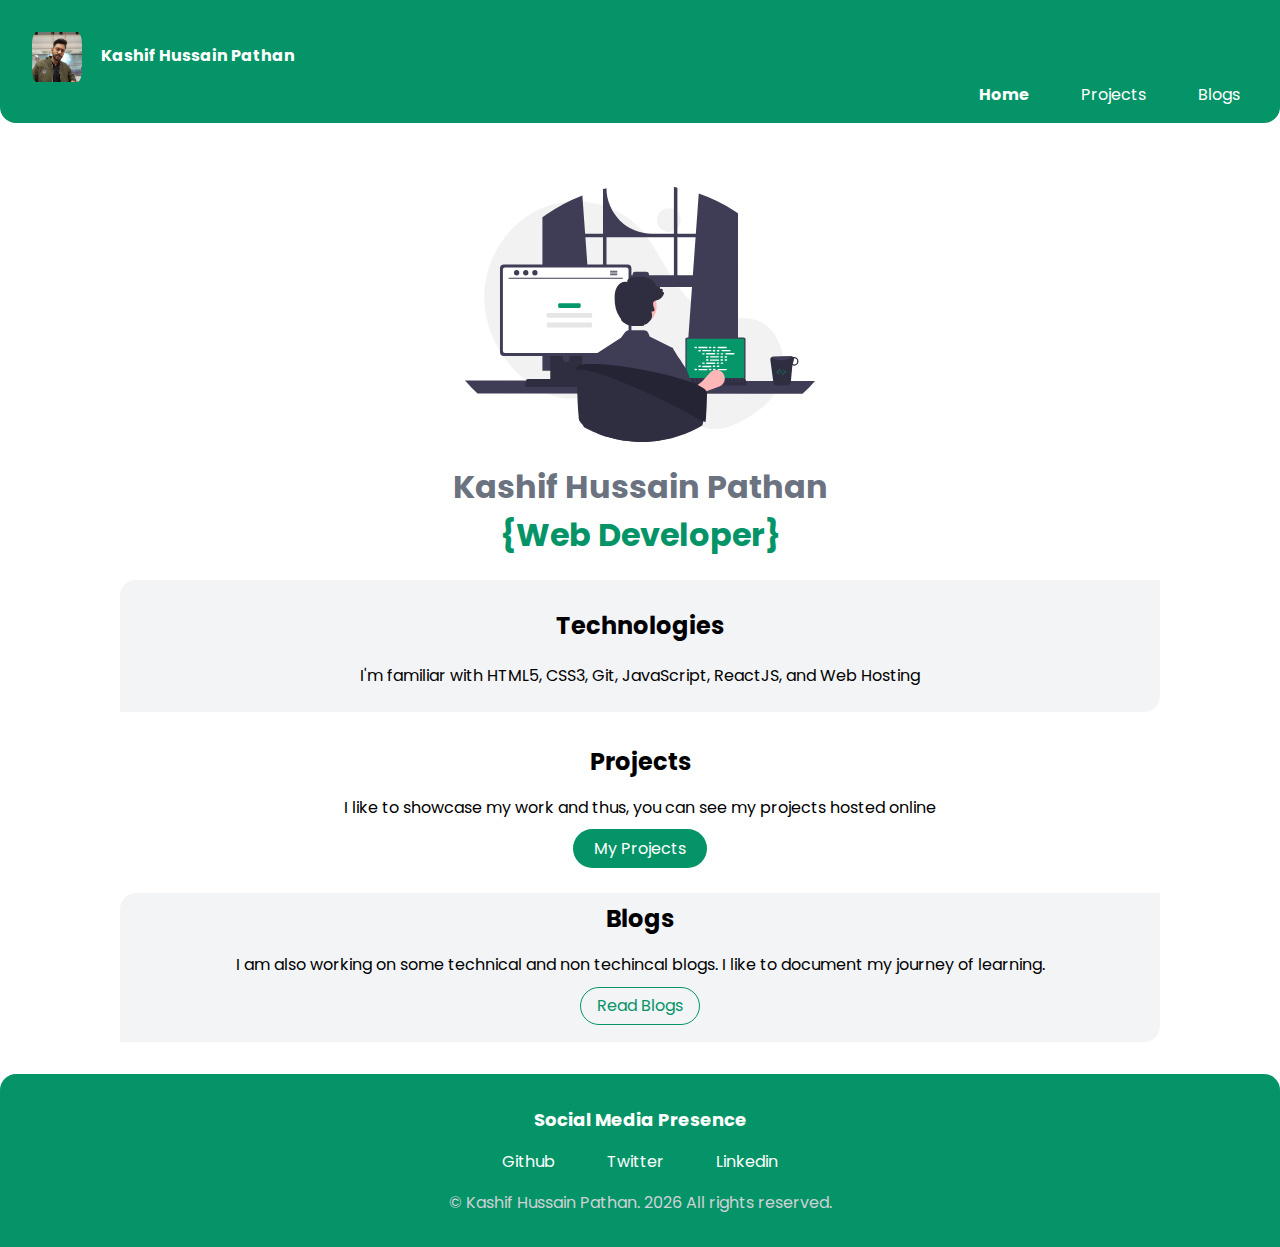
==== index.html @ cb009b43 "feat and style" ====
<!DOCTYPE html>
<html lang="en">

<head>
  <meta charset="UTF-8">
  <meta http-equiv="X-UA-Compatible" content="IE=edge">
  <meta name="viewport" content="width=device-width, initial-scale=1.0">
  <link rel="stylesheet" href="style.css">
  <title>Home | Kashif Hussain Pathan</title>
</head>

<body>
  <nav class="navigation container">
    <div class="nav-brand"> <img class="profile_img" src="images/profile.jpg" alt="profile_image"> Kashif Hussain Pathan
    </div>
    <ul class="list-non-bullet nav-pills nav-align">
      <li class="list-item-inline">
        <a class="link link-active" href="/">Home</a>
      </li>
      <li class="list-item-inline">
        <a class="link" href="/projects.html">Projects</a>
      </li>
      <li class="list-item-inline">
        <a class="link" href="/blogs.html">Blogs</a>
      </li>
    </ul>
  </nav>

  <header class="hero">
    <img class="hero-img" src="images/hero_img.svg" alt="hero-image">
    <h1 class="hero-heading"> Kashif Hussain Pathan <br><span class="hero-heading-highlight"> {Web Developer}</span>
    </h1>
  </header>

  <section class="section off-white">
    <div class="container container-center">
      <h2 class="tech"> Technologies</h2>
      <p class="tech-details">I'm familiar with HTML5, CSS3, Git, JavaScript, ReactJS, and Web Hosting</p>
    </div>

  </section>

  <section class="section">
    <div class="container-center">
      <h2 class="blog_h2"> Projects</h2>
      <p class="project-detail">I like to showcase my work and thus, you can see my projects hosted online</p>
      <a class="link link-primary" href="/projects.html">My Projects </a>
    </div>

  </section>

  <section class="section off-white">
    <div class="container container-center">
      <h2 class="blog_h2"> Blogs</h2>
      <p>I am also working on some technical and non techincal blogs. I like to document my journey of learning.</p>
      <a class="link link-secondary space" href="/blogs.html"> Read Blogs</a>
      <p></p>
    </div>
  </section>

  <footer class="footer container">
    <div class="footer-header">Social Media Presence</div>
    <ul class="social-links list-non-bullet">
      <li class="list-item-inline">
        <a class="link" target="_blank" href="https://github.com/kashifhussainpathan">Github</a></li>
      <li class="list-item-inline">
        <a class="link" target="_blank" href="https://twitter.com/Kashifhussainkp?t=npp_-eEBK-pYxMiQ1iUwSw&s=09">
          Twitter</a>
      </li>
      <li class="list-item-inline">
        <a class="link" target="_blank" href="https://www.linkedin.com/in/kashif-hussain-pathan-51a32a25b/">Linkedin</a>
      </li>
    </ul>
    <p class="copyright"> &copy; Kashif Hussain Pathan. <span id="year"> </span> All rights reserved.</p> 
  </footer>
  <script src="app.js"></script>
</body>

</html>
---- style.css ----
@import url('https://fonts.googleapis.com/css2?family=Open+Sans:wght@300;400;700&family=Poppins:wght@100;400;700&display=swap');

::selection {
    background-color: var(--primary-color);
    color: white;
}

body {
    font-family: 'poppins', sans-serif;
    margin: 0px auto;
    width: 100%;
}

:root {
    --primary-color: hsl(161, 94%, 30%);
    --color-primary-light: hsl(161, 94%, 33%);
    --off-white: hsl(220, 14%, 96%);
    --dark-gray: hsl(220, 9%, 46%);
}

/* margin */
.margin-md {
    margin-top: 2rem;
}

/* container */

.container {
    padding: 0rem 1rem;
    width: auto;
}

.container-center {
    max-width: 900px;
    width: 100%;
    margin: auto;
}


.link {
    text-decoration: none;
    padding: 0.5rem 1rem;
}

.link-primary {
    background-color: var(--primary-color);
    color: white;
    border-radius: 2rem;
    font-weight: 400;
    border: none;
    padding: 0.5rem 1.3rem;
}

.link-primary:hover {
    background-color: var(--color-primary-light);
}

.link-secondary {
    border: 1px solid var(--primary-color);
    border-radius: 2rem;
    color: var(--primary-color);
    margin: 1rem;
    padding: 0.4rem 1rem;
}

.link-secondary:hover {
    border: 1.4px solid var(--color-primary-light);
    font-weight: 500;
}

/* Lists */

.list-non-bullet {
    list-style: none;
}

.list-item-inline {
    padding: 0rem 0.5rem;
    display: inline;
}

/* navigation */
.navigation {
    background-color: var(--primary-color);
    color: white;
    padding-bottom: 1rem;
    border-bottom-left-radius: 1rem;
    border-bottom-right-radius: 1rem;
    margin: auto;
    width: auto;
}

.navigation .link {
    color: white;
}

.nav-brand {
    font-weight: bold;
    padding-top: 2rem;
    display: inline-block;
}

.nav-pills {
    text-align: right;
    margin: 0;
}


.link-active {
    font-weight: bold;
}

/* Hero */
.hero {

    padding-top: 4rem;
    /* padding-bottom: 2rem; */

}

.hero-img {
    display: block;
    max-width: 350px;
    margin: auto;
    width: auto;
}

.hero .hero-heading {
    color: var(--dark-gray);
    text-align: center;
}

.hero-heading {
    color: var(--dark-gray);
    text-align: center;
}

.hero-heading-highlight {
    color: var(--primary-color);
}

.section {
    text-align: center;
    padding: 2rem;
}

.off-white {
    background-color: var(--off-white);
    border-top-left-radius: 1rem;
    border-bottom-right-radius: 1rem;
    margin: auto;
    width: 80%;
    padding: 0.5rem;
}

/* Footer */

.footer {
    background-color: var(--primary-color);
    margin-top: 2rem;
    text-align: center;
    border-top-left-radius: 1rem;
    border-top-right-radius: 1rem;
    padding: 1rem;
}

.footer .link {
    color: white;
}

.footer-header {
    color: white;
    font-weight: 700;
    padding-top: 1rem;
    font-size: large;
}

.footer ul {
    padding-inline-start: 0px;
}

.copyright {
    color: #ced1d7;
}

/* Showcase List */
.showcase-list {
    border-top-left-radius: 1rem;
    border-bottom-right-radius: 1rem;
    padding: 2rem;
    text-align: center;
    margin: 1rem auto;
}

.heading-code {
    text-align: center;
    padding-top: 1rem;
    padding-bottom: 0.5rem;
}

.showcase-list h1 {
    margin: 0px;
    font-size: 1.5em;
}

.showcase-list p {
    margin-top: 0.2rem;
    padding-bottom: 0.5rem;
}

small {
    font-size: smaller;
    display: inline;
    margin: 0;
}

.ol {
    padding-inline-start: 0px;
}

/* blog */
.blog-content {
    text-align: justify;
    padding-bottom: 0.5rem;
}

.blogs h1 {
    margin-top: 1.5rem;
    margin-bottom: 0px;
    /* color: var(--primary-color); */
}


.blog_h2 {
    margin-top: 0;
    margin-bottom: 0.5rem;
}

.profile_img {
    width: 50px;
    vertical-align: middle;
    display: inline-block;
    padding: 0rem 1rem;
    border-radius: 25%;
}

/* blog page */
.h2_head {
    text-align: center;
    margin-top: 2rem;
}

.blog-head {
    color: var(--dark-gray);
    font-size: 1.5rem;
}

.github-alternative-name h3 {
    font-size: 1.3rem;
}

.img-inside-alternative {
    margin: auto;
    width: auto;
    display: block;
}

.boxmodel {
    display: block;
    margin: auto;
    width: auto;
}

.back-btn {
    margin: 2rem;
}

.link-back {
    background-color: var(--dark-gray);
    color: white;
}
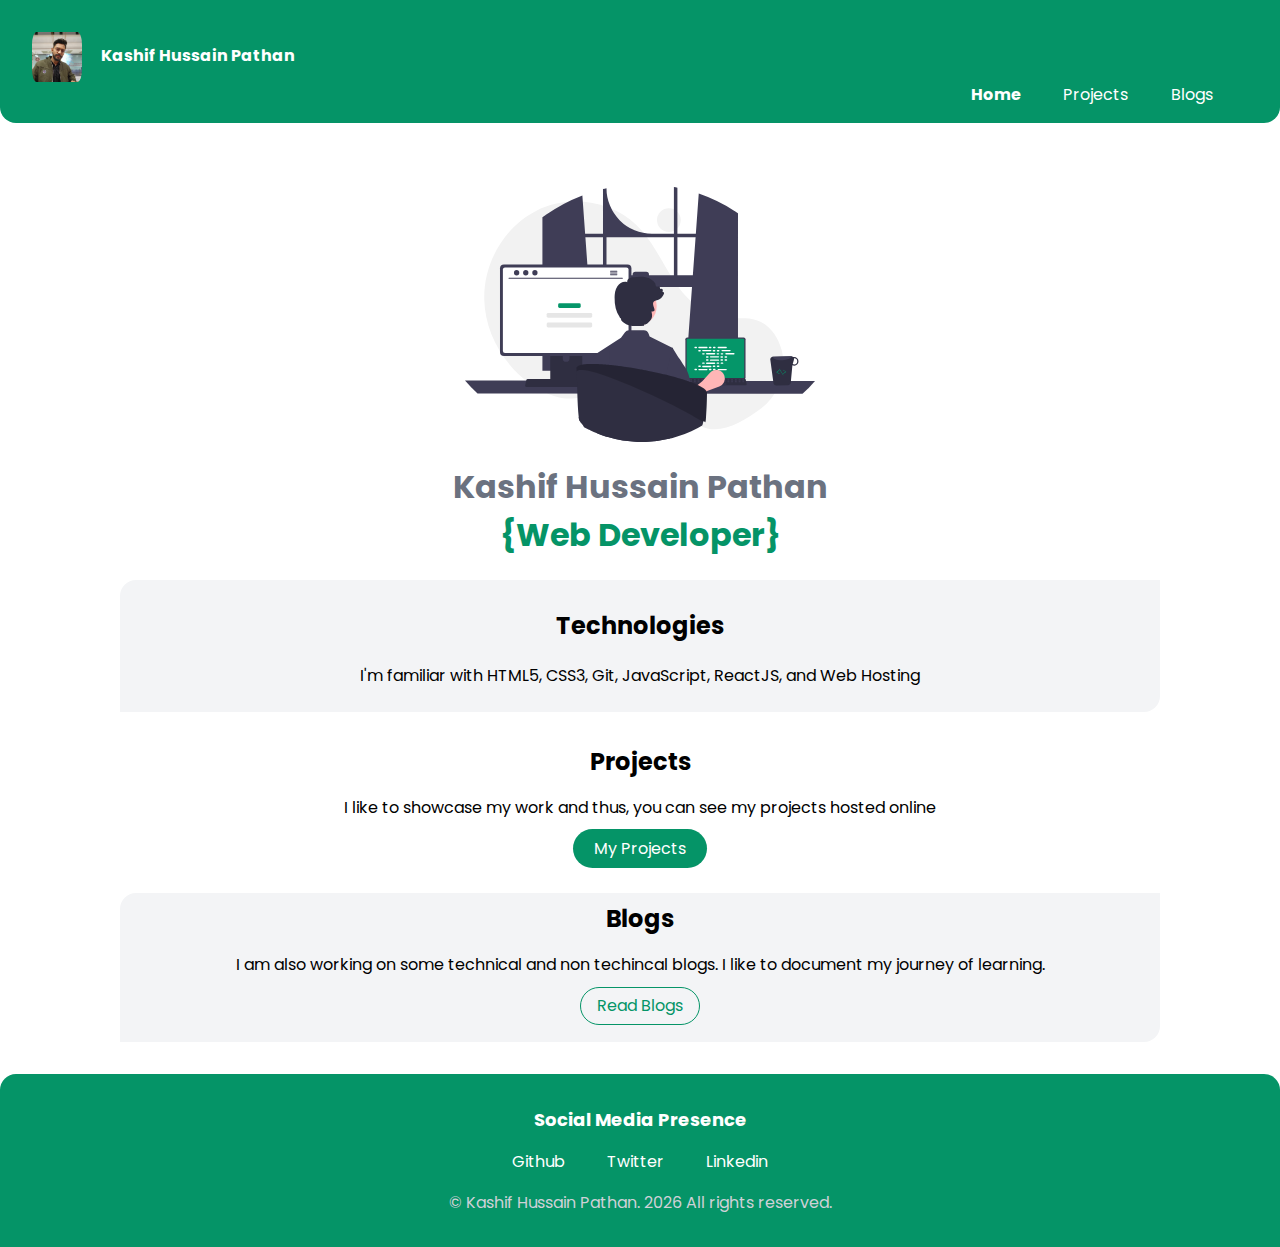
==== commit 6c151d51: "style" ====
--- a/index.html
+++ b/index.html
@@ -15,13 +15,13 @@
     </div>
     <ul class="list-non-bullet nav-pills nav-align">
       <li class="list-item-inline">
-        <a class="link link-active" href="/">Home</a>
+        <a class="link link-active link-hover" href="/">Home</a>
       </li>
       <li class="list-item-inline">
-        <a class="link" href="/projects.html">Projects</a>
+        <a class="link link-hover" href="/projects.html">Projects</a>
       </li>
       <li class="list-item-inline">
-        <a class="link" href="/blogs.html">Blogs</a>
+        <a class="link link-hover" href="/blogs.html">Blogs</a>
       </li>
     </ul>
   </nav>
--- a/style.css
+++ b/style.css
@@ -39,7 +39,8 @@
 
 .link {
     text-decoration: none;
-    padding: 0.5rem 1rem;
+    padding: 0.5rem 0rem;
+    margin: 0rem 0.7rem;
 }
 
 .link-primary {
@@ -88,6 +89,7 @@
     border-bottom-right-radius: 1rem;
     margin: auto;
     width: auto;
+    padding-right: 3rem;
 }
 
 .navigation .link {
@@ -278,6 +280,9 @@
 .link-back {
     background-color: var(--dark-gray);
     color: white;
-}
-
-
+    padding: 0em 0.5em;
+}
+
+.link-hover:hover {
+    border-bottom: 2px solid white;
+}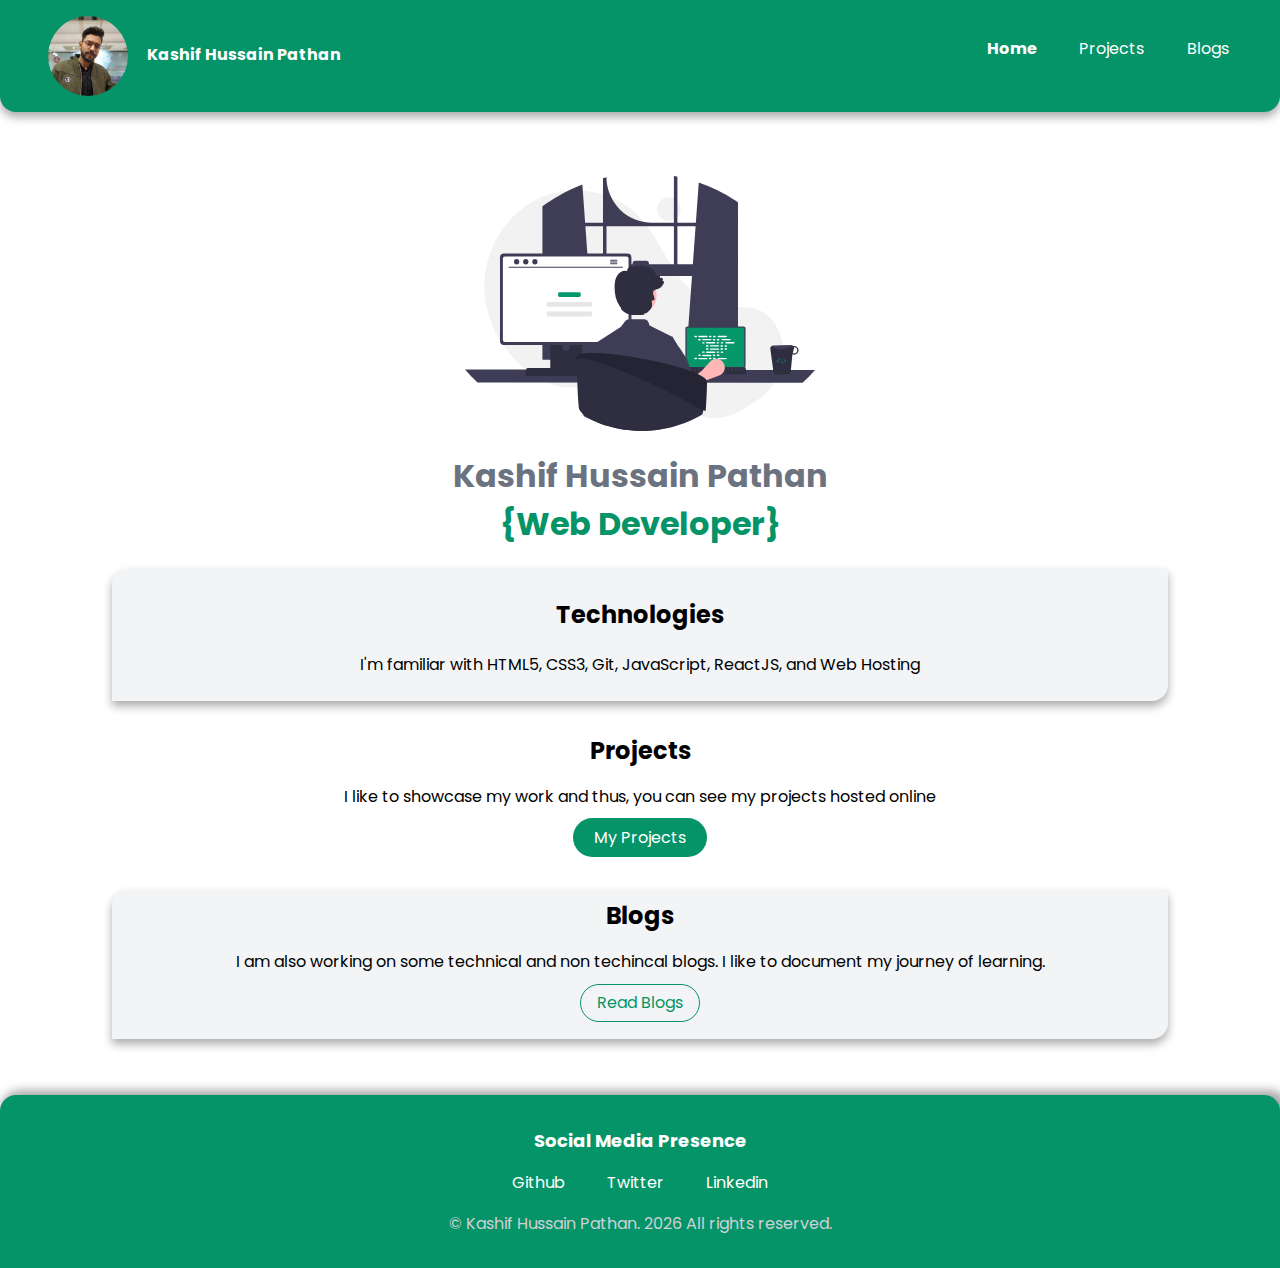
==== commit a5f8faef: "style: change in style" ====
--- a/index.html
+++ b/index.html
@@ -10,20 +10,21 @@
 </head>
 
 <body>
-  <nav class="navigation container">
-    <div class="nav-brand"> <img class="profile_img" src="images/profile.jpg" alt="profile_image"> Kashif Hussain Pathan
-    </div>
-    <ul class="list-non-bullet nav-pills nav-align">
-      <li class="list-item-inline">
-        <a class="link link-active link-hover" href="/">Home</a>
-      </li>
-      <li class="list-item-inline">
-        <a class="link link-hover" href="/projects.html">Projects</a>
-      </li>
-      <li class="list-item-inline">
-        <a class="link link-hover" href="/blogs.html">Blogs</a>
-      </li>
-    </ul>
+  <nav class="navigation container nav-container">
+      <div class="nav-brand"> <img class="profile_img" src="images/profile.jpg" alt="profile_image"> <span
+          class="nav-brand-name">Kashif Hussain Pathan</span>
+      </div>
+      <ul class="list-non-bullet nav-pills nav-align">
+        <li class="list-item-inline nav-pill">
+          <a class="link link-active link-hover" href="/">Home</a>
+        </li>
+        <li class="list-item-inline nav-pill">
+          <a class="link link-hover" href="/projects.html">Projects</a>
+        </li>
+        <li class="list-item-inline nav-pill">
+          <a class="link link-hover" href="/blogs.html">Blogs</a>
+        </li>
+      </ul>
   </nav>
 
   <header class="hero">
@@ -40,8 +41,8 @@
 
   </section>
 
-  <section class="section">
-    <div class="container-center">
+  <section class="section white">
+    <div class=" container container-center">
       <h2 class="blog_h2"> Projects</h2>
       <p class="project-detail">I like to showcase my work and thus, you can see my projects hosted online</p>
       <a class="link link-primary" href="/projects.html">My Projects </a>
@@ -53,7 +54,7 @@
     <div class="container container-center">
       <h2 class="blog_h2"> Blogs</h2>
       <p>I am also working on some technical and non techincal blogs. I like to document my journey of learning.</p>
-      <a class="link link-secondary space" href="/blogs.html"> Read Blogs</a>
+      <a class="link link-secondary" href="/blogs.html"> Read Blogs</a>
       <p></p>
     </div>
   </section>
@@ -71,7 +72,7 @@
         <a class="link" target="_blank" href="https://www.linkedin.com/in/kashif-hussain-pathan-51a32a25b/">Linkedin</a>
       </li>
     </ul>
-    <p class="copyright"> &copy; Kashif Hussain Pathan. <span id="year"> </span> All rights reserved.</p> 
+    <p class="copyright"> &copy; Kashif Hussain Pathan. <span id="year"> </span> All rights reserved.</p>
   </footer>
   <script src="app.js"></script>
 </body>
--- a/style.css
+++ b/style.css
@@ -13,10 +13,11 @@
 
 :root {
     --primary-color: hsl(161, 94%, 30%);
-    --color-primary-light: hsl(161, 94%, 33%);
+    --color-primary-light: hsl(161, 94%, 33.33%);
     --off-white: hsl(220, 14%, 96%);
     --dark-gray: hsl(220, 9%, 46%);
 }
+
 
 /* margin */
 .margin-md {
@@ -26,13 +27,13 @@
 /* container */
 
 .container {
-    padding: 0rem 1rem;
+    /* padding: 0rem 1rem; */
     width: auto;
 }
 
 .container-center {
     max-width: 900px;
-    width: 100%;
+    width: 80%;
     margin: auto;
 }
 
@@ -50,10 +51,12 @@
     font-weight: 400;
     border: none;
     padding: 0.5rem 1.3rem;
+    transition: 0.3s;
 }
 
 .link-primary:hover {
     background-color: var(--color-primary-light);
+    box-shadow: 0px 1px 10px 0px #aaa;
 }
 
 .link-secondary {
@@ -62,11 +65,13 @@
     color: var(--primary-color);
     margin: 1rem;
     padding: 0.4rem 1rem;
+    transition: 0.3s;
+
 }
 
 .link-secondary:hover {
-    border: 1.4px solid var(--color-primary-light);
     font-weight: 500;
+    box-shadow: 0px 1px 10px 0px #aaa;
 }
 
 /* Lists */
@@ -84,12 +89,21 @@
 .navigation {
     background-color: var(--primary-color);
     color: white;
+    padding: 0rem 2rem;
     padding-bottom: 1rem;
     border-bottom-left-radius: 1rem;
     border-bottom-right-radius: 1rem;
     margin: auto;
     width: auto;
-    padding-right: 3rem;
+    z-index: 999;
+    box-shadow: 0px 5px 10px 0px #aaa;
+}
+
+.nav-container {
+    display: flex;
+    justify-content: space-between;
+    align-items: center;
+
 }
 
 .navigation .link {
@@ -98,19 +112,53 @@
 
 .nav-brand {
     font-weight: bold;
-    padding-top: 2rem;
+    padding-top: 1rem;
     display: inline-block;
 }
 
 .nav-pills {
     text-align: right;
     margin: 0;
-}
-
+
+}
+
+@media screen and (max-width: 500px) {
+    .nav-pill {
+        display: block;
+        margin-top: 0.7rem;
+    }
+
+    .nav-brand-name {
+        display: block;
+        margin-top: 0.5rem;
+    }
+
+    .nav-brand {
+        text-align: center;
+
+    }
+
+    .link-secondary {
+        display: block;
+        width: 35%;
+        margin: 1rem auto;
+    }
+}
 
 .link-active {
     font-weight: bold;
 }
+
+/* Profile Image  */
+
+.profile_img {
+    width: 80px;
+    vertical-align: middle;
+    display: inline-block;
+    padding: 0rem 1rem;
+    border-radius: 100%;
+}
+
 
 /* Hero */
 .hero {
@@ -143,7 +191,7 @@
 
 .section {
     text-align: center;
-    padding: 2rem;
+    padding: 2rem 0;
 }
 
 .off-white {
@@ -152,18 +200,27 @@
     border-bottom-right-radius: 1rem;
     margin: auto;
     width: 80%;
-    padding: 0.5rem;
+    padding: 0.5rem 1rem;
+    box-shadow: 0px 5px 10px 0px #aaa;
+}
+
+.white {
+    margin: 1.5rem auto;
+    width: 80%;
+    padding: 0.5rem 0.5rem;
+    margin-bottom: 2rem;
 }
 
 /* Footer */
 
 .footer {
     background-color: var(--primary-color);
-    margin-top: 2rem;
+    margin-top: 3.5rem;
     text-align: center;
     border-top-left-radius: 1rem;
     border-top-right-radius: 1rem;
     padding: 1rem;
+    box-shadow: 5px 0px 10px 5px #aaa;
 }
 
 .footer .link {
@@ -189,9 +246,15 @@
 .showcase-list {
     border-top-left-radius: 1rem;
     border-bottom-right-radius: 1rem;
-    padding: 2rem;
+    padding: 2rem 1rem;
+    padding-top: 1rem;
     text-align: center;
     margin: 1rem auto;
+}
+@media (max-width: 500px) {
+    .showcase-list{
+        padding-bottom: 1rem;
+    }
 }
 
 .heading-code {
@@ -238,13 +301,7 @@
     margin-bottom: 0.5rem;
 }
 
-.profile_img {
-    width: 50px;
-    vertical-align: middle;
-    display: inline-block;
-    padding: 0rem 1rem;
-    border-radius: 25%;
-}
+
 
 /* blog page */
 .h2_head {
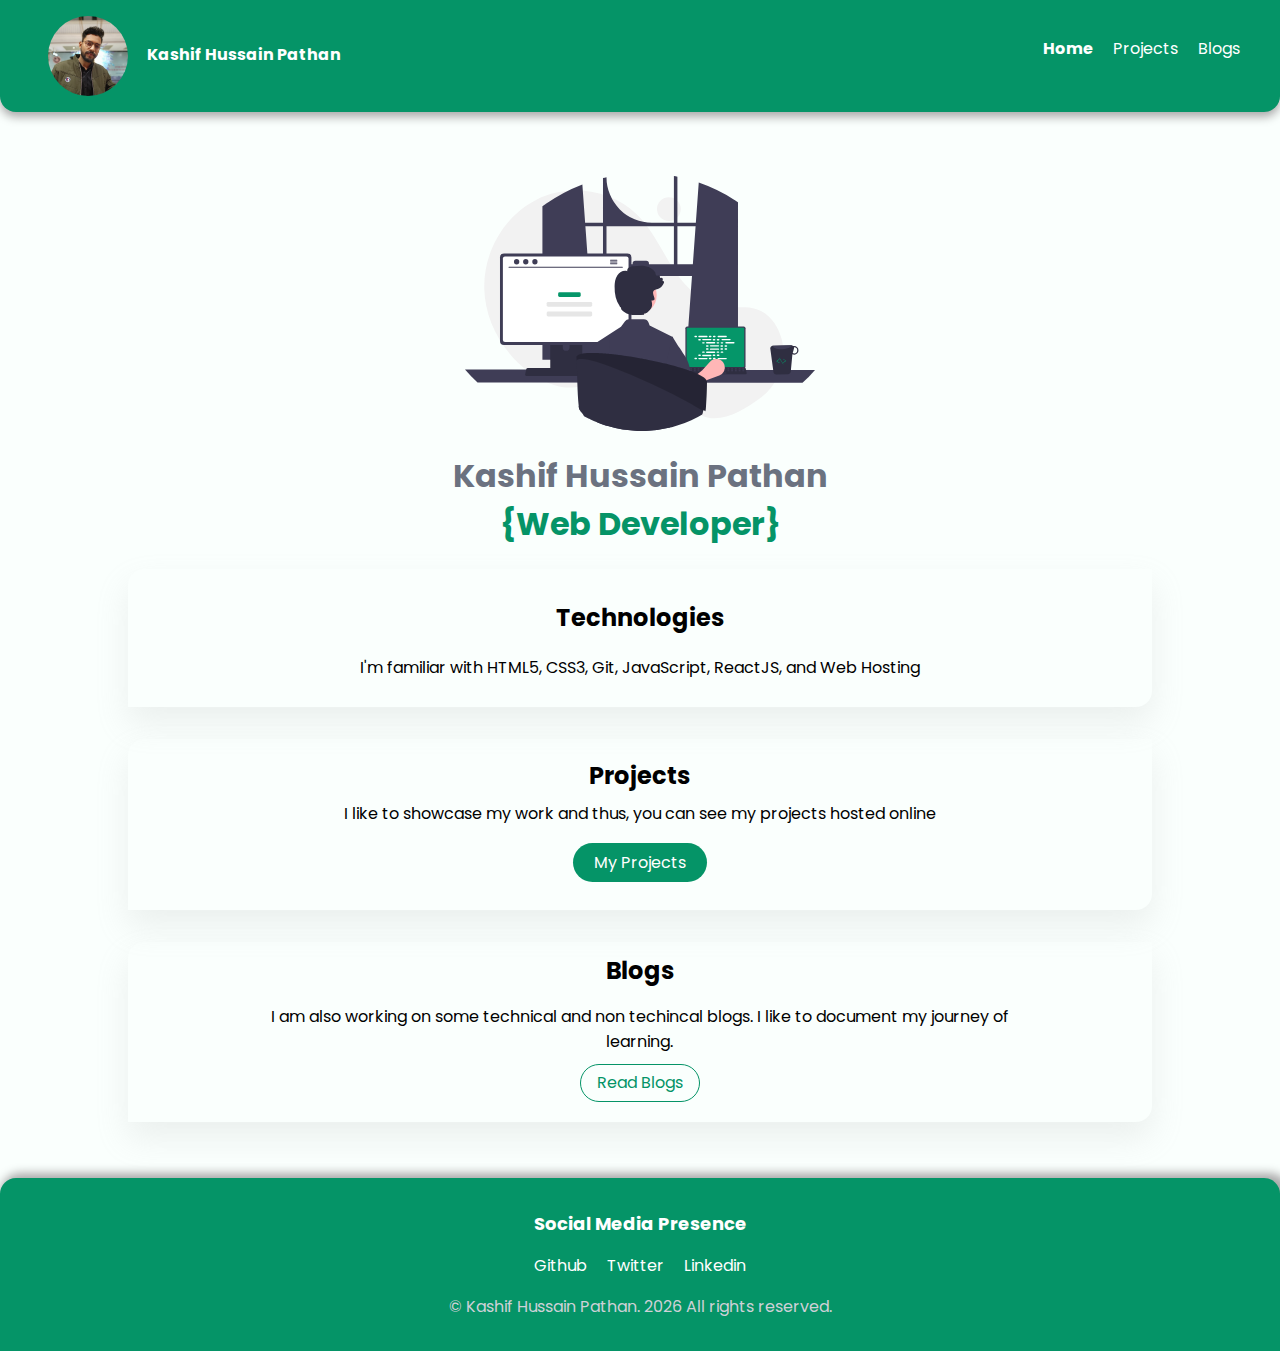
==== commit 49c2df3e: "update style" ====
--- a/index.html
+++ b/index.html
@@ -29,7 +29,8 @@
 
   <header class="hero">
     <img class="hero-img" src="images/hero_img.svg" alt="hero-image">
-    <h1 class="hero-heading"> Kashif Hussain Pathan <br><span class="hero-heading-highlight"> {Web Developer}</span>
+    <h1 class="hero-heading"> Kashif Hussain Pathan <br>
+      <span class="hero-heading-highlight"> {Web Developer}</span>
     </h1>
   </header>
 
@@ -41,7 +42,7 @@
 
   </section>
 
-  <section class="section white">
+  <section class="section white showcase-list">
     <div class=" container container-center">
       <h2 class="blog_h2"> Projects</h2>
       <p class="project-detail">I like to showcase my work and thus, you can see my projects hosted online</p>
--- a/style.css
+++ b/style.css
@@ -9,6 +9,7 @@
     font-family: 'poppins', sans-serif;
     margin: 0px auto;
     width: 100%;
+    background-color: hsl(161, 94%, 99%);
 }
 
 :root {
@@ -16,6 +17,7 @@
     --color-primary-light: hsl(161, 94%, 33.33%);
     --off-white: hsl(220, 14%, 96%);
     --dark-gray: hsl(220, 9%, 46%);
+    --shadow: 0 1rem 2rem hsla(0,0%,70.6%,0.2);
 }
 
 
@@ -34,14 +36,12 @@
 .container-center {
     max-width: 900px;
     width: 80%;
-    margin: auto;
-}
+    margin: auto;}
 
 
 .link {
     text-decoration: none;
     padding: 0.5rem 0rem;
-    margin: 0rem 0.7rem;
 }
 
 .link-primary {
@@ -103,7 +103,6 @@
     display: flex;
     justify-content: space-between;
     align-items: center;
-
 }
 
 .navigation .link {
@@ -122,28 +121,6 @@
 
 }
 
-@media screen and (max-width: 500px) {
-    .nav-pill {
-        display: block;
-        margin-top: 0.7rem;
-    }
-
-    .nav-brand-name {
-        display: block;
-        margin-top: 0.5rem;
-    }
-
-    .nav-brand {
-        text-align: center;
-
-    }
-
-    .link-secondary {
-        display: block;
-        width: 35%;
-        margin: 1rem auto;
-    }
-}
 
 .link-active {
     font-weight: bold;
@@ -156,7 +133,7 @@
     vertical-align: middle;
     display: inline-block;
     padding: 0rem 1rem;
-    border-radius: 100%;
+    border-radius: 50%;
 }
 
 
@@ -190,12 +167,21 @@
 }
 
 .section {
+    box-sizing: border-box;
     text-align: center;
     padding: 2rem 0;
-}
-
-.off-white {
-    background-color: var(--off-white);
+    border-top-left-radius: 1rem;
+    border-bottom-right-radius: 1rem;
+    margin: auto;
+    width: 80%;
+    padding: 0.5rem 1rem;
+    box-shadow: var(--shadow);
+    border: 3px solid transparent;
+}
+.section:hover{
+    border: 3px solid var(--primary-color) ;
+}
+/* .off-white {
     border-top-left-radius: 1rem;
     border-bottom-right-radius: 1rem;
     margin: auto;
@@ -203,13 +189,15 @@
     padding: 0.5rem 1rem;
     box-shadow: 0px 5px 10px 0px #aaa;
 }
-
 .white {
+    border-top-left-radius: 1rem;
+    border-bottom-right-radius: 1rem;
     margin: 1.5rem auto;
     width: 80%;
     padding: 0.5rem 0.5rem;
     margin-bottom: 2rem;
-}
+    box-shadow: 0px 5px 10px 0px #aaa;
+} */
 
 /* Footer */
 
@@ -249,11 +237,54 @@
     padding: 2rem 1rem;
     padding-top: 1rem;
     text-align: center;
-    margin: 1rem auto;
-}
-@media (max-width: 500px) {
-    .showcase-list{
-        padding-bottom: 1rem;
+    margin: 2rem auto;
+}
+
+@media screen and (max-width: 600px) {
+    .nav-pill {
+        display: block;
+        margin-top: 0.7rem;
+    }
+
+    .nav-brand-name {
+        display: block;
+        margin-top: 0.5rem;
+    }
+
+    .nav-brand {
+        text-align: center;
+
+    }
+
+    .project-detail {
+        margin-bottom: 1.5rem;
+    }
+
+    .link-secondary {
+        display: inline-block;
+        margin: auto;
+    }
+
+    .showcase-list {
+        padding-bottom: 0.5rem;
+    }
+
+    .hero-img {
+        width: 90%;
+        margin: auto;
+    }
+
+    .hero-heading {
+        margin: 2rem 0.5rem;
+
+    }
+
+    .hero-heading-highlight {
+        font-size: smaller;
+    }
+
+    .showcase-list {
+        padding-bottom: 1.5rem;
     }
 }
 
@@ -301,8 +332,6 @@
     margin-bottom: 0.5rem;
 }
 
-
-
 /* blog page */
 .h2_head {
     text-align: center;
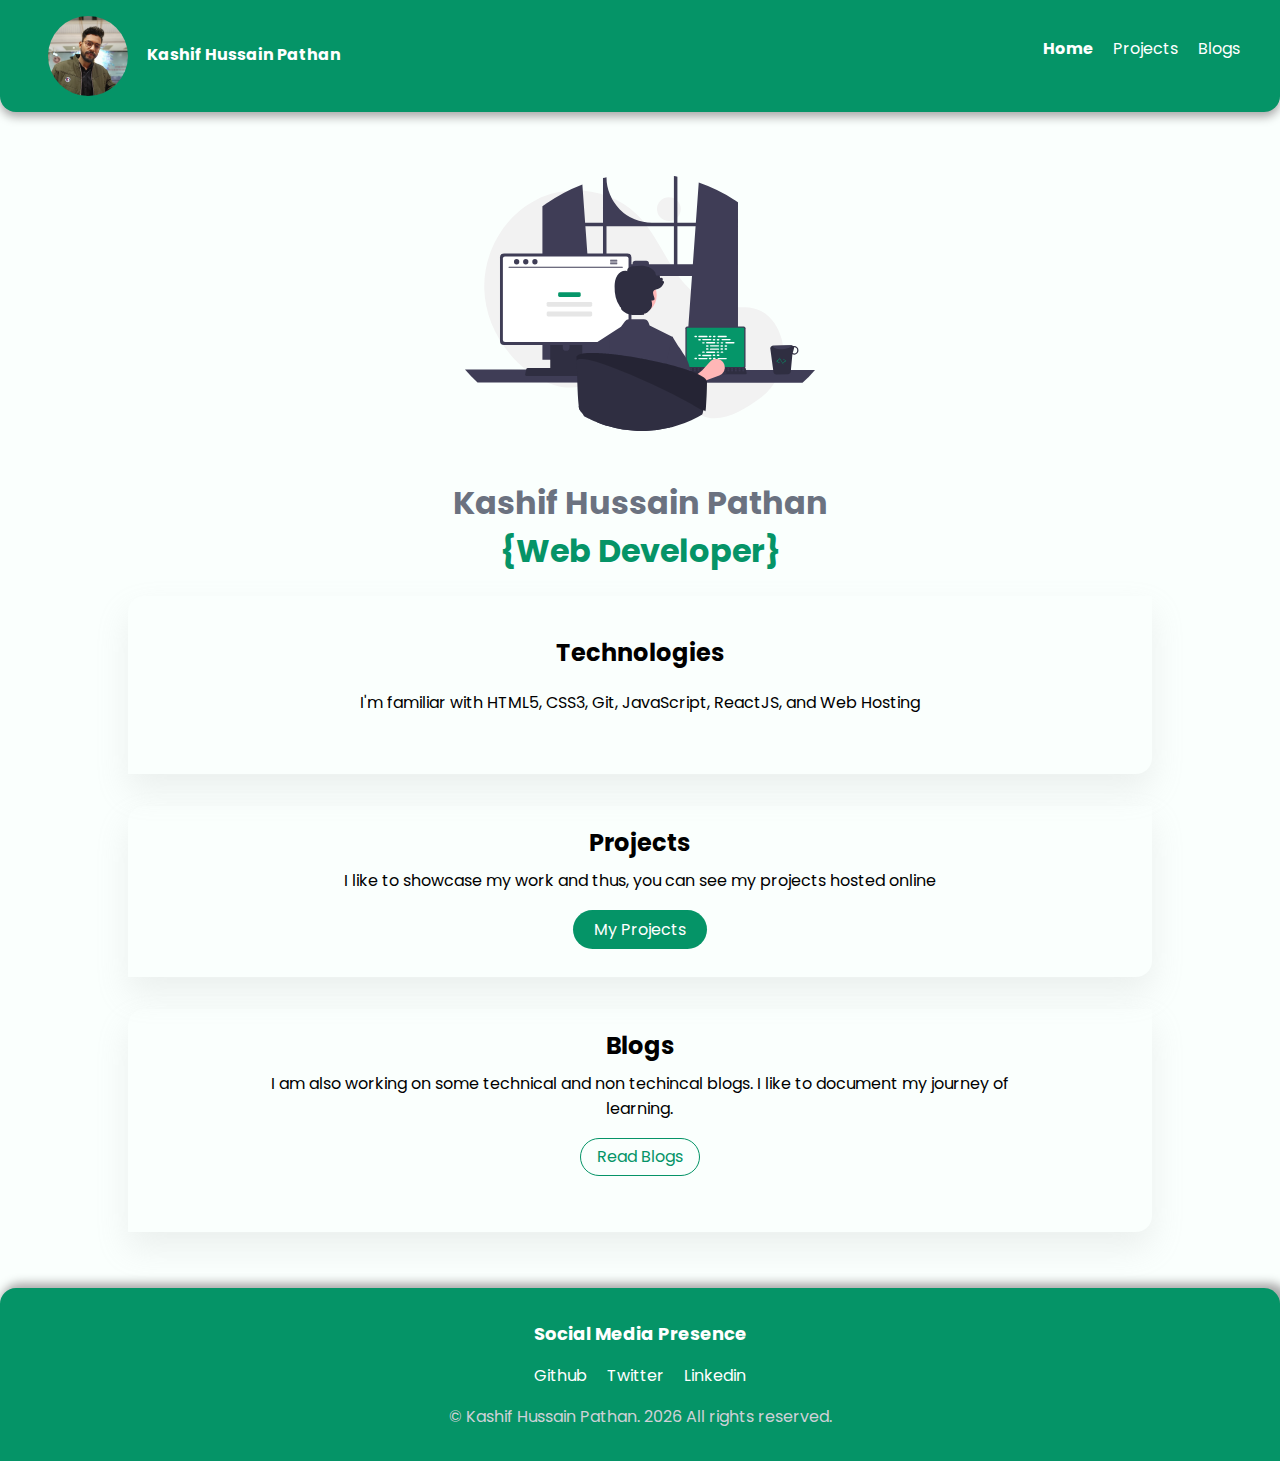
==== commit eddac591: "updated style" ====
--- a/index.html
+++ b/index.html
@@ -34,7 +34,7 @@
     </h1>
   </header>
 
-  <section class="section off-white">
+  <section class="section showcase-list">
     <div class="container container-center">
       <h2 class="tech"> Technologies</h2>
       <p class="tech-details">I'm familiar with HTML5, CSS3, Git, JavaScript, ReactJS, and Web Hosting</p>
@@ -42,7 +42,7 @@
 
   </section>
 
-  <section class="section white showcase-list">
+  <section class="section showcase-list">
     <div class=" container container-center">
       <h2 class="blog_h2"> Projects</h2>
       <p class="project-detail">I like to showcase my work and thus, you can see my projects hosted online</p>
@@ -51,7 +51,7 @@
 
   </section>
 
-  <section class="section off-white">
+  <section class="section showcase-list">
     <div class="container container-center">
       <h2 class="blog_h2"> Blogs</h2>
       <p>I am also working on some technical and non techincal blogs. I like to document my journey of learning.</p>
--- a/style.css
+++ b/style.css
@@ -160,6 +160,7 @@
 .hero-heading {
     color: var(--dark-gray);
     text-align: center;
+    margin-top: 3rem;
 }
 
 .hero-heading-highlight {
@@ -237,7 +238,8 @@
     padding: 2rem 1rem;
     padding-top: 1rem;
     text-align: center;
-    margin: 2rem auto;
+    margin: 0 auto;
+    margin-bottom: 2rem;
 }
 
 @media screen and (max-width: 600px) {
@@ -287,7 +289,12 @@
         padding-bottom: 1.5rem;
     }
 }
-
+.project-heading{
+    color: var(--dark-gray);
+    text-align: center;
+    margin-top: 3rem;
+    margin-bottom: 2rem;
+}
 .heading-code {
     text-align: center;
     padding-top: 1rem;
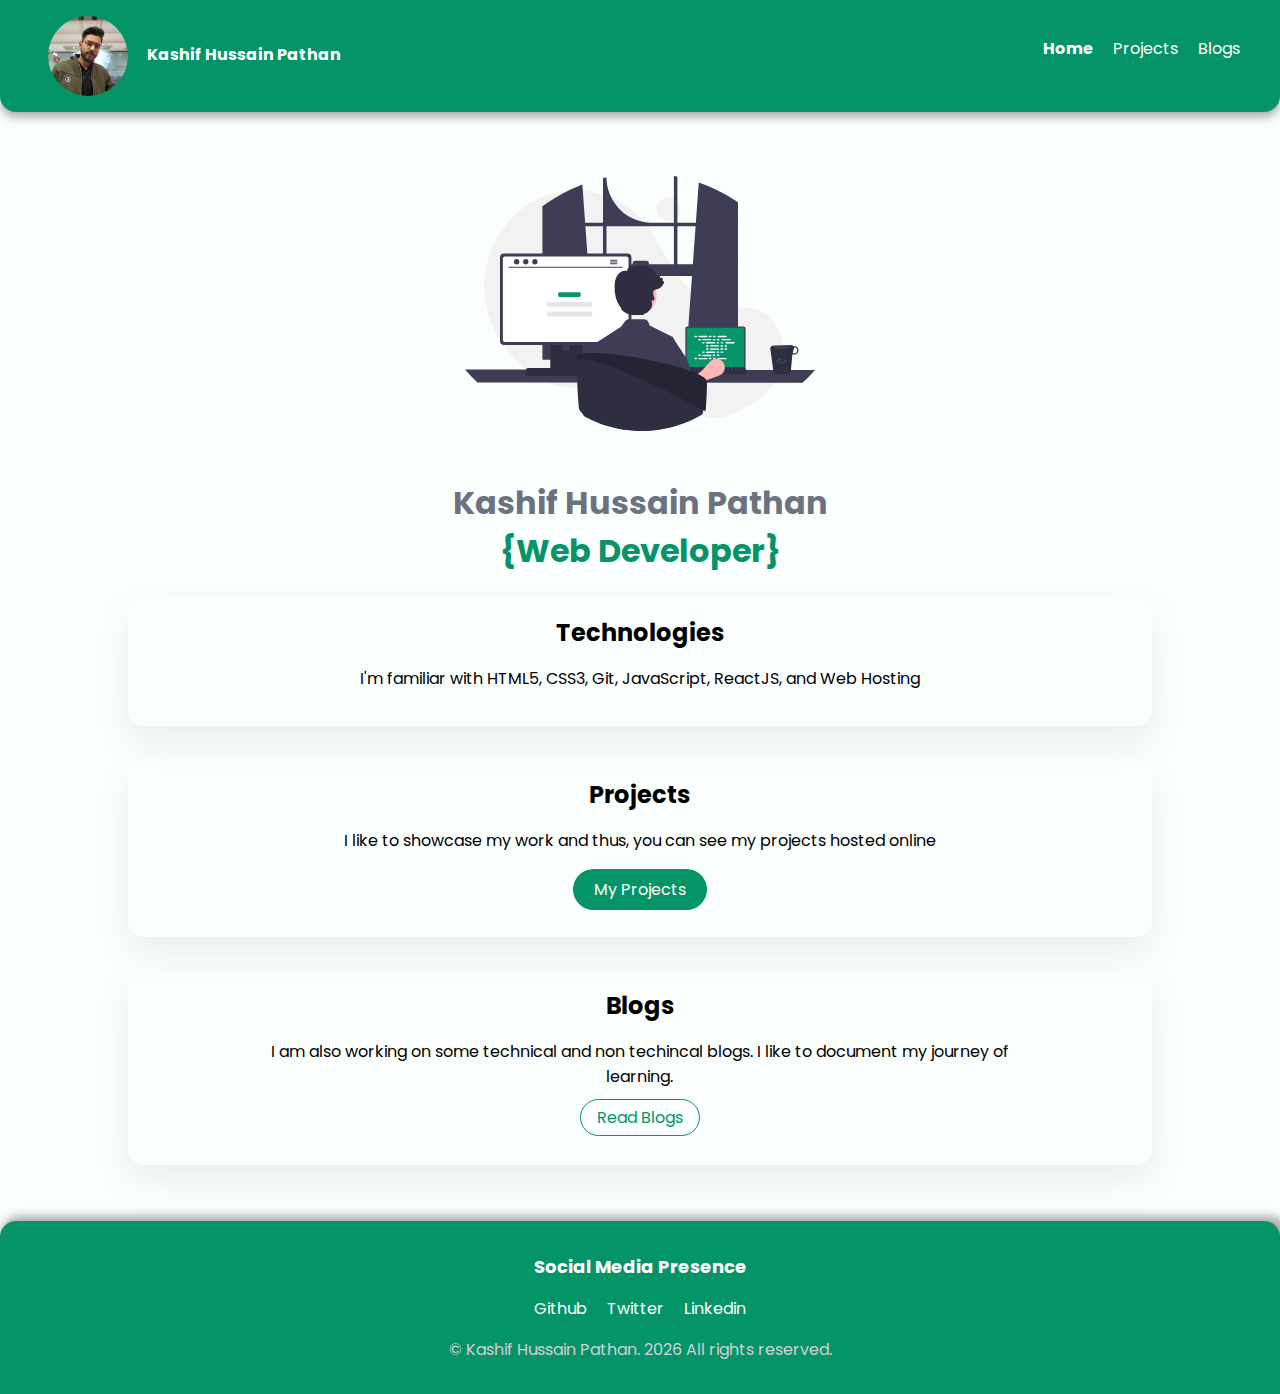
==== commit 3297ae24: "added feature and update style" ====
--- a/index.html
+++ b/index.html
@@ -5,12 +5,16 @@
   <meta charset="UTF-8">
   <meta http-equiv="X-UA-Compatible" content="IE=edge">
   <meta name="viewport" content="width=device-width, initial-scale=1.0">
+  <link
+      rel="stylesheet"
+      href="https://cdnjs.cloudflare.com/ajax/libs/font-awesome/5.14.0/css/all.min.css"
+    />
   <link rel="stylesheet" href="style.css">
   <title>Home | Kashif Hussain Pathan</title>
 </head>
 
 <body>
-  <nav class="navigation container nav-container">
+  <nav class="navigation container nav-container" id="home">
       <div class="nav-brand"> <img class="profile_img" src="images/profile.jpg" alt="profile_image"> <span
           class="nav-brand-name">Kashif Hussain Pathan</span>
       </div>
@@ -34,15 +38,15 @@
     </h1>
   </header>
 
-  <section class="section showcase-list">
+  <section class="section home-section">
     <div class="container container-center">
-      <h2 class="tech"> Technologies</h2>
+      <h2 class="blog_h2"> Technologies</h2>
       <p class="tech-details">I'm familiar with HTML5, CSS3, Git, JavaScript, ReactJS, and Web Hosting</p>
     </div>
 
   </section>
 
-  <section class="section showcase-list">
+  <section class="section home-section">
     <div class=" container container-center">
       <h2 class="blog_h2"> Projects</h2>
       <p class="project-detail">I like to showcase my work and thus, you can see my projects hosted online</p>
@@ -51,7 +55,7 @@
 
   </section>
 
-  <section class="section showcase-list">
+  <section class="section home-section">
     <div class="container container-center">
       <h2 class="blog_h2"> Blogs</h2>
       <p>I am also working on some technical and non techincal blogs. I like to document my journey of learning.</p>
@@ -75,6 +79,9 @@
     </ul>
     <p class="copyright"> &copy; Kashif Hussain Pathan. <span id="year"> </span> All rights reserved.</p>
   </footer>
+  <a class="scroll-link top-link" href="#home">
+    <i class="fas fa-arrow-up"></i>
+  </a>
   <script src="app.js"></script>
 </body>
 
--- a/style.css
+++ b/style.css
@@ -17,7 +17,7 @@
     --color-primary-light: hsl(161, 94%, 33.33%);
     --off-white: hsl(220, 14%, 96%);
     --dark-gray: hsl(220, 9%, 46%);
-    --shadow: 0 1rem 2rem hsla(0,0%,70.6%,0.2);
+    --shadow: 0 1rem 2rem hsla(0, 0%, 70.6%, 0.2);
 }
 
 
@@ -36,7 +36,8 @@
 .container-center {
     max-width: 900px;
     width: 80%;
-    margin: auto;}
+    margin: auto;
+}
 
 
 .link {
@@ -45,12 +46,14 @@
 }
 
 .link-primary {
+    display: inline-block;
     background-color: var(--primary-color);
     color: white;
     border-radius: 2rem;
     font-weight: 400;
     border: none;
     padding: 0.5rem 1.3rem;
+    margin-bottom: 0.5rem;
     transition: 0.3s;
 }
 
@@ -179,9 +182,21 @@
     box-shadow: var(--shadow);
     border: 3px solid transparent;
 }
-.section:hover{
-    border: 3px solid var(--primary-color) ;
-}
+
+.section:hover {
+    border: 3px solid var(--primary-color);
+}
+
+.home-section {
+    border-radius: 1rem;
+    padding: 0 1rem;
+    padding-top: 1rem;
+    padding-bottom: 1rem;
+    text-align: center;
+    margin: 0 auto;
+    margin-bottom: 2rem;
+}
+
 /* .off-white {
     border-top-left-radius: 1rem;
     border-bottom-right-radius: 1rem;
@@ -233,10 +248,10 @@
 
 /* Showcase List */
 .showcase-list {
-    border-top-left-radius: 1rem;
-    border-bottom-right-radius: 1rem;
+    border-radius: 1rem;
     padding: 2rem 1rem;
     padding-top: 1rem;
+    padding-bottom: 1rem;
     text-align: center;
     margin: 0 auto;
     margin-bottom: 2rem;
@@ -258,10 +273,6 @@
 
     }
 
-    .project-detail {
-        margin-bottom: 1.5rem;
-    }
-
     .link-secondary {
         display: inline-block;
         margin: auto;
@@ -289,12 +300,14 @@
         padding-bottom: 1.5rem;
     }
 }
-.project-heading{
+
+.project-heading {
     color: var(--dark-gray);
     text-align: center;
     margin-top: 3rem;
     margin-bottom: 2rem;
 }
+
 .heading-code {
     text-align: center;
     padding-top: 1rem;
@@ -340,6 +353,12 @@
 }
 
 /* blog page */
+.blog-img {
+    margin: auto;
+    display: block;
+    width: 80%;
+}
+
 .h2_head {
     text-align: center;
     margin-top: 2rem;
@@ -378,4 +397,26 @@
 
 .link-hover:hover {
     border-bottom: 2px solid white;
+}
+
+.top-link {
+    font-size: 1.25rem;
+    position: fixed;
+    bottom: 3rem;
+    right: 3rem;
+    background: var(--primary-color);
+    width: 2rem;
+    height: 2rem;
+    display: grid;
+    place-items: center;
+    border-radius: 0.5rem;
+    color: white;
+    animation: bounce 2s ease-in-out infinite;
+    visibility: hidden;
+    z-index: -100;
+}
+
+.show-link {
+    visibility: visible;
+    z-index: 100;
 }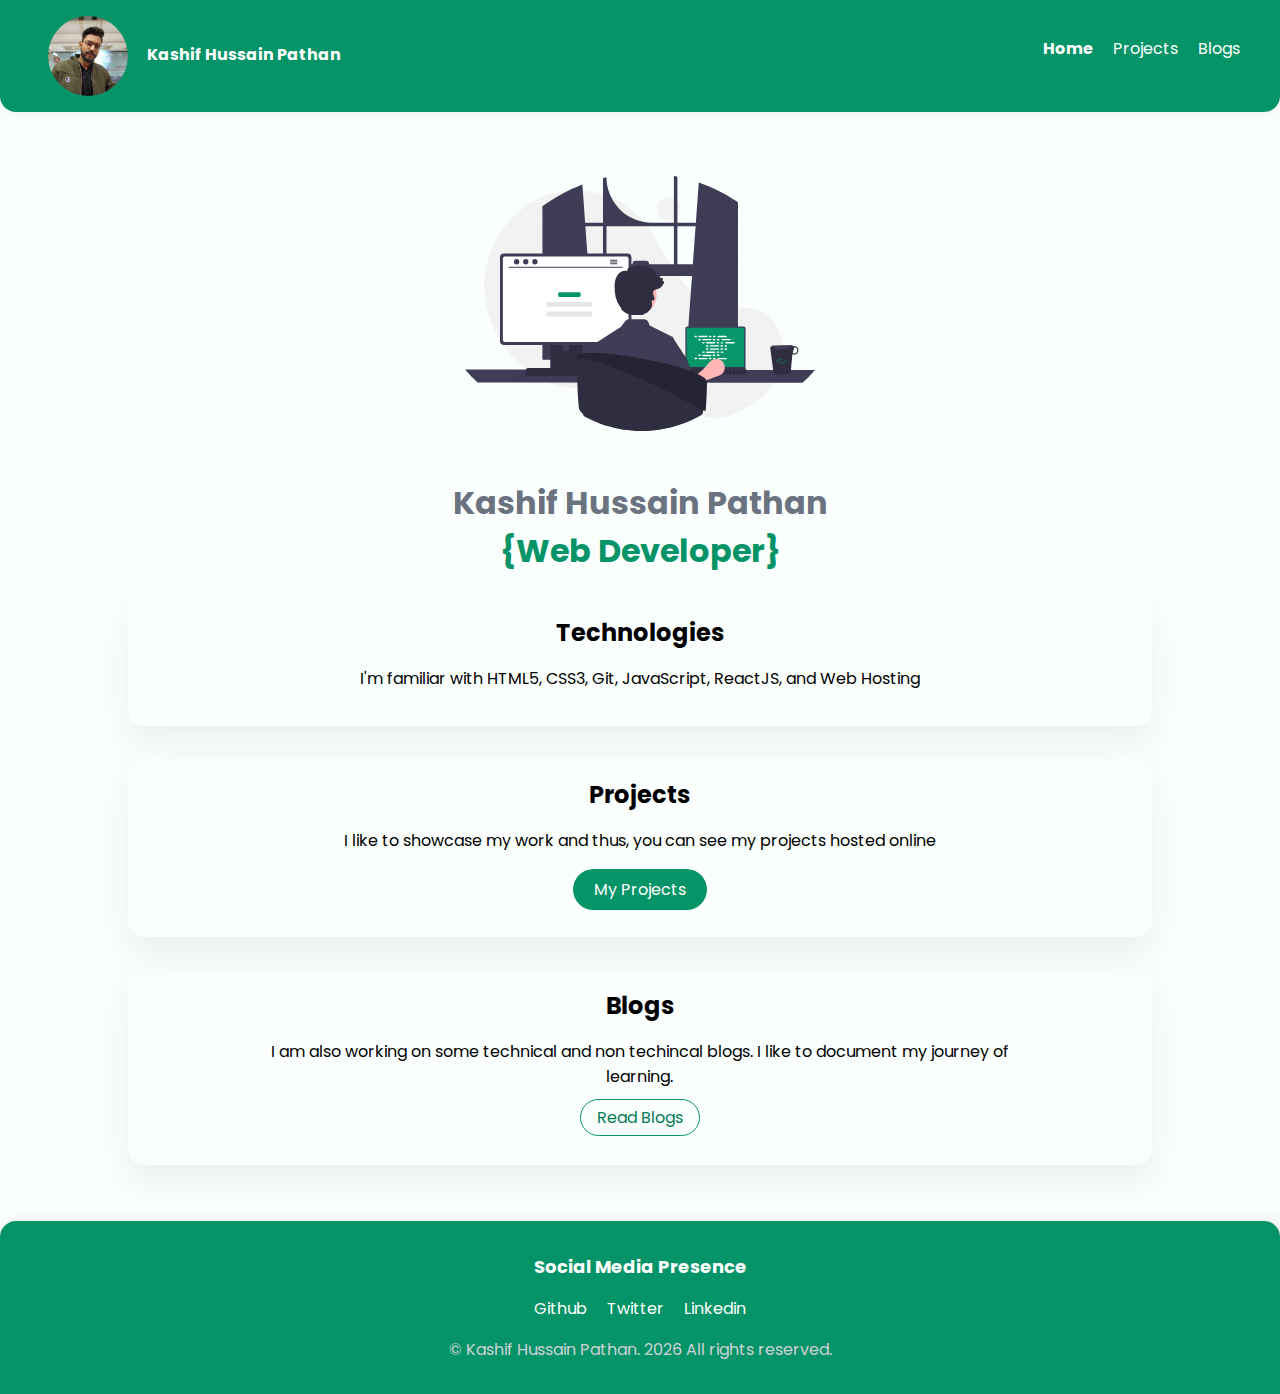
==== commit 9709255b: "updated blog link" ====
--- a/index.html
+++ b/index.html
@@ -26,7 +26,7 @@
           <a class="link link-hover" href="/projects.html">Projects</a>
         </li>
         <li class="list-item-inline nav-pill">
-          <a class="link link-hover" href="/blogs.html">Blogs</a>
+          <a class="link link-hover" href="https://kashifhussainpathan.hashnode.dev" target="_blank">Blogs</a>
         </li>
       </ul>
   </nav>
@@ -59,7 +59,7 @@
     <div class="container container-center">
       <h2 class="blog_h2"> Blogs</h2>
       <p>I am also working on some technical and non techincal blogs. I like to document my journey of learning.</p>
-      <a class="link link-secondary" href="/blogs.html"> Read Blogs</a>
+      <a class="link link-secondary" href="https://kashifhussainpathan.hashnode.dev/" target="_blank"> Read Blogs</a>
       <p></p>
     </div>
   </section>
--- a/style.css
+++ b/style.css
@@ -18,6 +18,19 @@
     --off-white: hsl(220, 14%, 96%);
     --dark-gray: hsl(220, 9%, 46%);
     --shadow: 0 1rem 2rem hsla(0, 0%, 70.6%, 0.2);
+    --box--shadow: 0px 1px 10px 0px #aaa;
+    --color-primary-light2: hsl(161, 94%, 25%)
+}
+.dark{
+    --primary-color: hsl(161, 94%, 20%);
+    --color-primary-light: hsl(161, 94%, 20%);
+    --color-primary-light2: hsl(161, 94%, 25%);
+    --off-white: hsl(220, 14%, 70%);
+    --dark-gray: hsl(0, 0%, 99%);
+    --shadow: 0 1rem 1rem rgba(99, 99, 99, 0.2);
+    --box--shadow: 0px 1px 8px 0px rgba(220, 220, 220, 0.2);
+    background-color:rgb(44, 43, 43);  
+    color: white;
 }
 
 
@@ -59,13 +72,13 @@
 
 .link-primary:hover {
     background-color: var(--color-primary-light);
-    box-shadow: 0px 1px 10px 0px #aaa;
+    box-shadow: var(--box--shadow);
 }
 
 .link-secondary {
     border: 1px solid var(--primary-color);
     border-radius: 2rem;
-    color: var(--primary-color);
+    color: var(--color-primary-light2);
     margin: 1rem;
     padding: 0.4rem 1rem;
     transition: 0.3s;
@@ -74,7 +87,7 @@
 
 .link-secondary:hover {
     font-weight: 500;
-    box-shadow: 0px 1px 10px 0px #aaa;
+    box-shadow: var(--box--shadow);
 }
 
 /* Lists */
@@ -99,7 +112,7 @@
     margin: auto;
     width: auto;
     z-index: 999;
-    box-shadow: 0px 5px 10px 0px #aaa;
+    box-shadow: 0px 5px 10px 0px rgba(220, 220, 220, 0.2);
 }
 
 .nav-container {
@@ -224,7 +237,7 @@
     border-top-left-radius: 1rem;
     border-top-right-radius: 1rem;
     padding: 1rem;
-    box-shadow: 5px 0px 10px 5px #aaa;
+    box-shadow: 5px 0px 10px 5px rgba(202, 201, 201, 0.2);
 }
 
 .footer .link {
